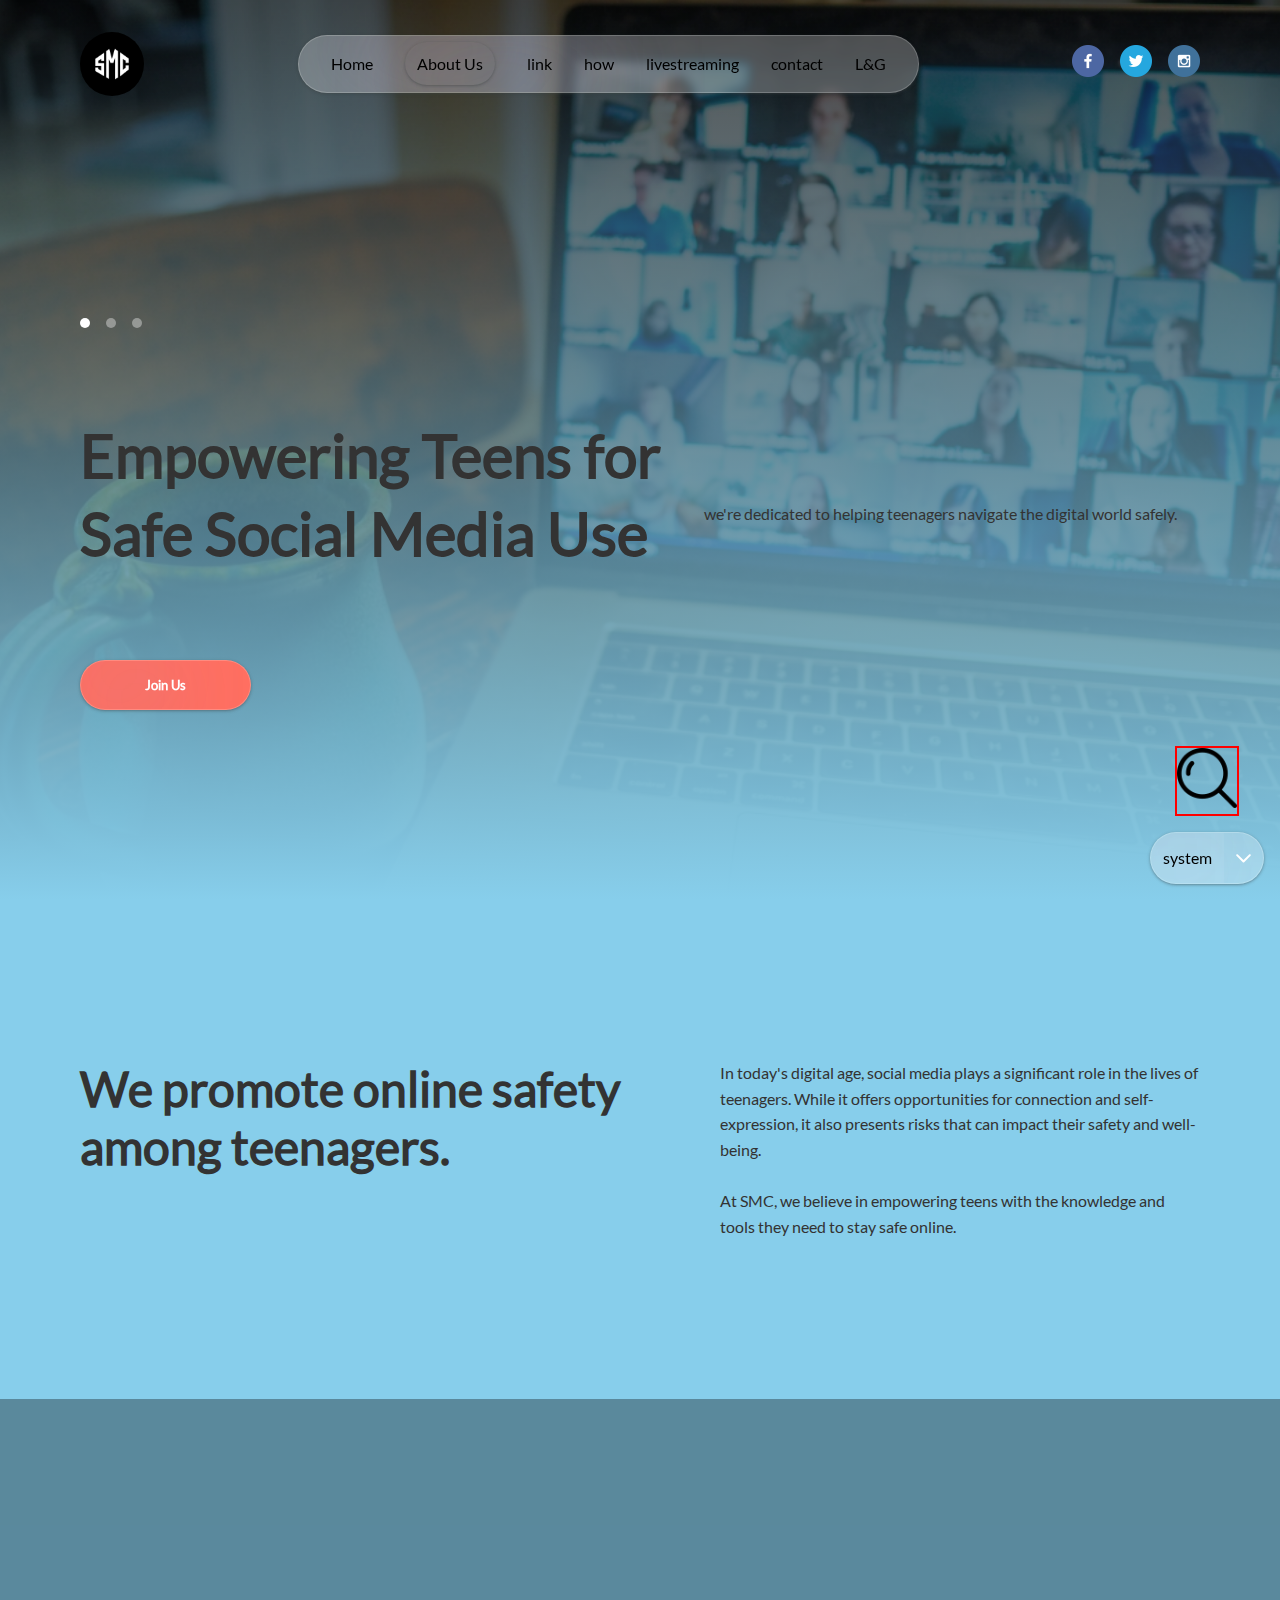
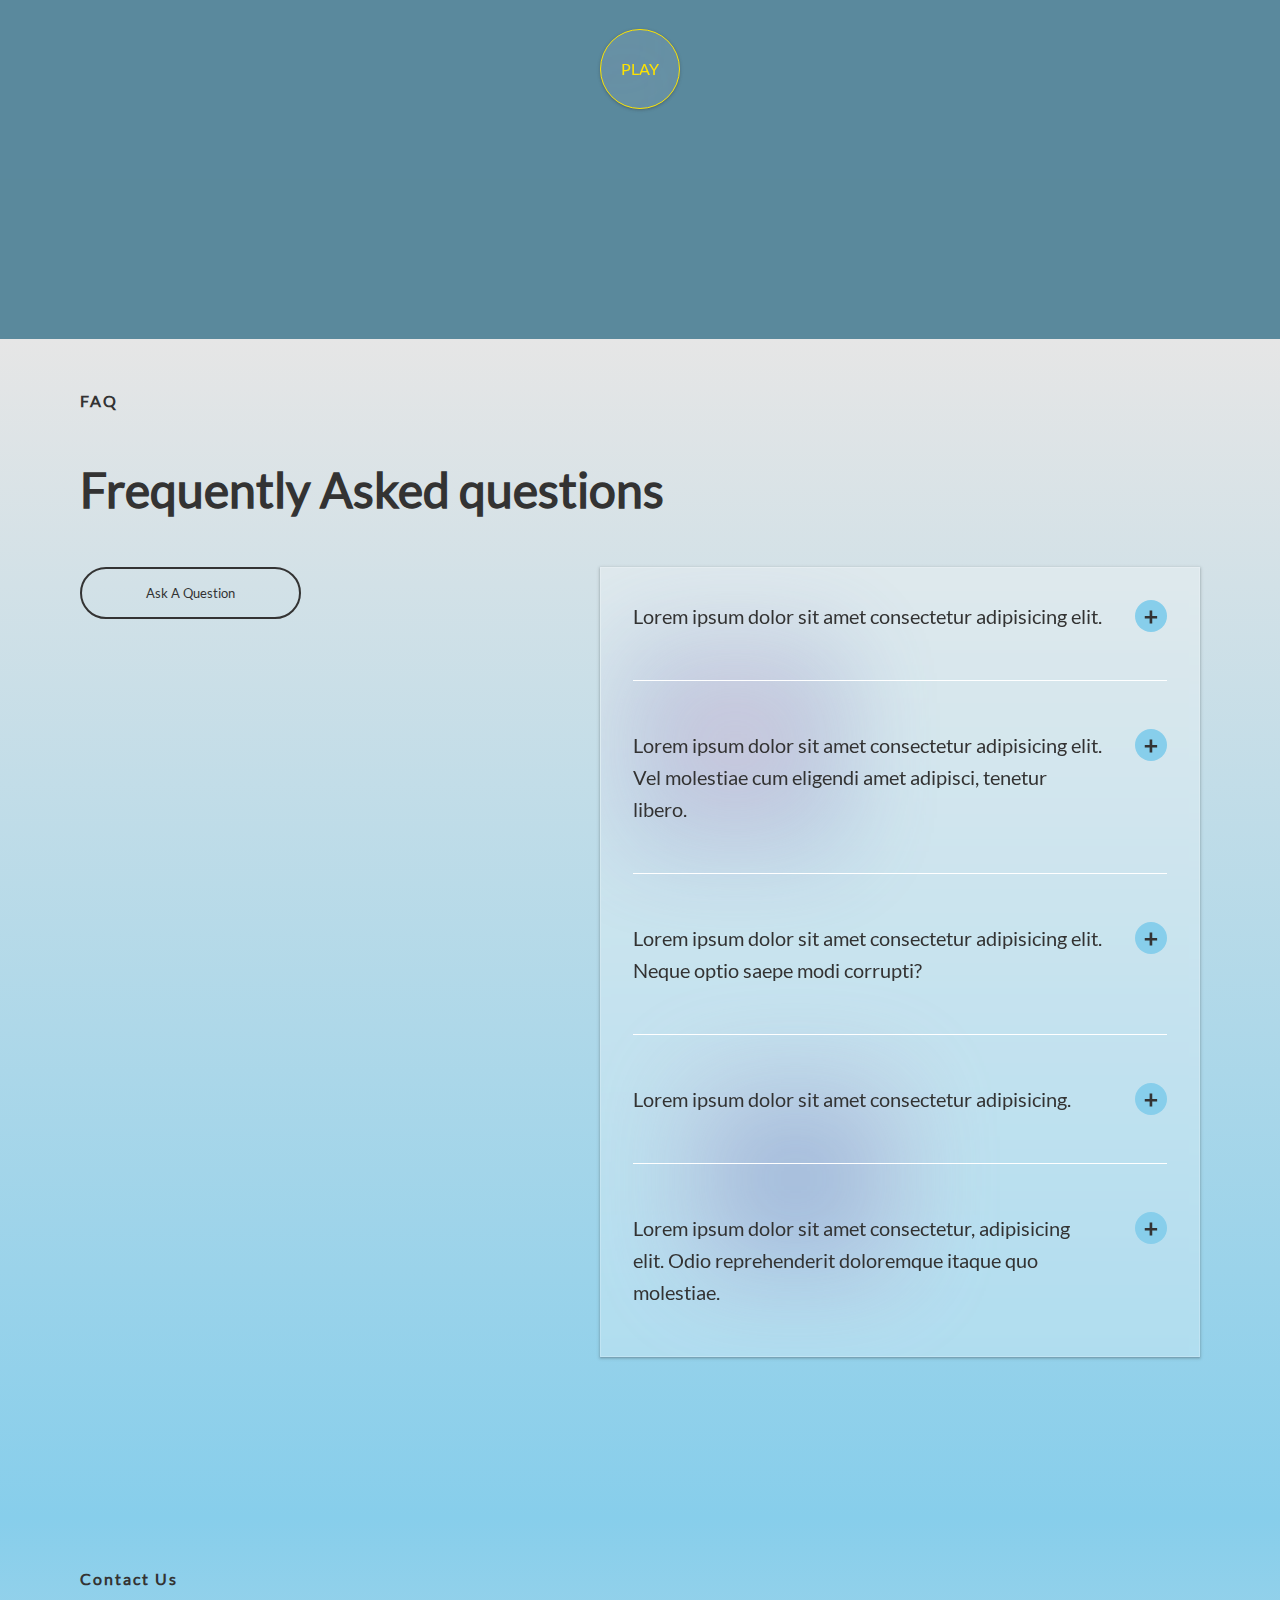
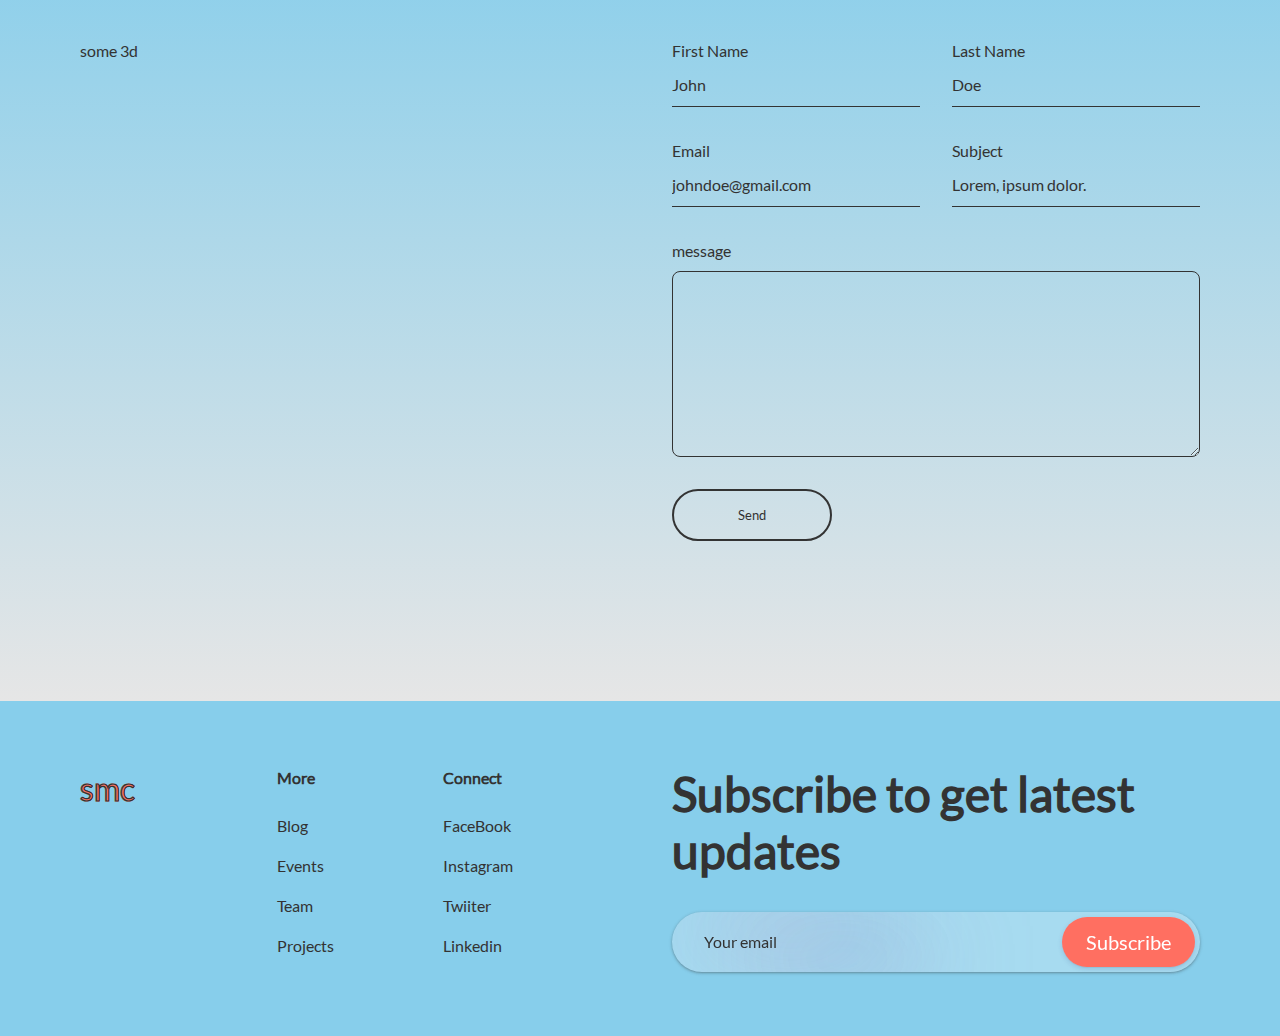
==== about-us.html @ ac41553e "made so many changes, forgot to constantly commit" ====
<!DOCTYPE html>
<html lang="en">

<head>
    <meta charset="UTF-8">
    <meta name="viewport" content="width=device-width, initial-scale=1.0">
    <title>SMC</title>
    <link rel="stylesheet" href="./animation.css">
    <link rel="stylesheet" href="./styles/utilities.css">
    <link rel="stylesheet" href="./styles/main.css">
    <link rel="stylesheet" href="./styles/about-us.css">

    <script src="./scripts/main.js" defer></script>
    <script src="./scripts/aboutus.js" defer></script>
</head>

<body>
    <header>
        <div class="hero">
            <nav class="container">
                <div class="logo">
                    <a href="/" class="h1 f-bold">
                        <img src="./assets/imgs/360_F_479093143_1ypd13XBPiPtBJcsprzEhhxflcfqEGna.jpg" alt="">
                    </a>
                </div>
                <ul class="glass border-full">
                    <li><a href="./">Home</a></li>
                    <li class="active"><a href="./about-us.html">About Us</a></li>
                    <li><a href="#">link</a></li>
                    <li><a href="#">how</a></li>
                    <li><a href="#">livestreaming</a></li>
                    <li><a href="./contact-us.html">contact</a></li>
                    <li><a href="#">L&G</a></li>
                </ul>
                <div class="socials">
                    <div><img src="./assets/icons/socials/facebook.png" alt=""></div>
                    <div><img src="./assets/icons/socials/twitter.png" alt=""></div>
                    <div><img src="./assets/icons/socials/instagram.png" alt=""></div>
                </div>
            </nav>
            <nav class="fixed glass">
                <div class="container">
                    <div class="logo">
                        <img src="./assets/imgs/360_F_479093143_1ypd13XBPiPtBJcsprzEhhxflcfqEGna.jpg" alt="">
                    </div>
                    <ul class="glass border-full">
                        <li><a href="./">Home</a></li>
                        <li class="active"><a href="./about-us.html">About Us</a></li>
                        <li><a href="#">link</a></li>
                        <li><a href="#">how</a></li>
                        <li><a href="#">livestreaming</a></li>
                        <li><a href="./contact-us.html">contact</a></li>
                        <li><a href="#">L&G</a></li>
                    </ul>
                    <!-- <div class=" floater">
                        <a class="themes glass border-full">
                            <p class="">system</p>
                            <button id="mode-toggle">
                                <svg width="15" height="9" viewBox="0 0 15 9" fill="none" xmlns="http://www.w3.org/2000/svg">
                                <path d="M6.79289 8.20711C7.18342 8.59763 7.81658 8.59763 8.20711 8.20711L14.5711 1.84315C14.9616 1.45262 14.9616 0.819456 14.5711 0.428932C14.1805 0.0384076 13.5474 0.0384076 13.1569 0.428932L7.5 6.08579L1.84315 0.428932C1.45262 0.0384082 0.819456 0.0384082 0.428932 0.428932C0.0384076 0.819457 0.0384077 1.45262 0.428932 1.84315L6.79289 8.20711ZM6.5 6.5L6.5 7.5L8.5 7.5L8.5 6.5L6.5 6.5Z" fill="white"/>
                                </svg>
                            </button>
                        </a>
                    </div> -->
                </div>
                <!-- <p>menu</p> -->
            </nav>
            <div class="hero-content container">
                <div class="left">
                    <div class="dots">
                        <div class="current"></div>
                        <div></div>
                        <div></div>
                    </div>
                    <h1 class="h1">Empowering Teens for Safe Social Media Use</h1>
                    <button class="btn-primary glass f-sbold border-full">
                        join us
                    </button>
                </div>
                <div class="right"> 
                    <p>
                        we're dedicated to helping teenagers navigate the digital world safely.</div>
                    </p>
                <div class="floater">
                    <form action="">
                        <input type="search" placeholder="Search" class="glass border-full">
                        <div class="img"><img src="./assets/icons/search/711319.png" alt=""></div>
                    </form>
                    <a class="themes glass border-full">
                        <p class="">system</p>
                        <button id="mode-toggle">
                            <svg width="15" height="9" viewBox="0 0 15 9" fill="none" xmlns="http://www.w3.org/2000/svg">
                            <path d="M6.79289 8.20711C7.18342 8.59763 7.81658 8.59763 8.20711 8.20711L14.5711 1.84315C14.9616 1.45262 14.9616 0.819456 14.5711 0.428932C14.1805 0.0384076 13.5474 0.0384076 13.1569 0.428932L7.5 6.08579L1.84315 0.428932C1.45262 0.0384082 0.819456 0.0384082 0.428932 0.428932C0.0384076 0.819457 0.0384077 1.45262 0.428932 1.84315L6.79289 8.20711ZM6.5 6.5L6.5 7.5L8.5 7.5L8.5 6.5L6.5 6.5Z" fill="white"/>
                            </svg>
                        </button>
                    </a>
                </div>
            </div>
        </div>
    </header>
    <main class="">
        <section class="about" id="about">
            <div class="container">
                <!-- <div class="title"> -->
                    <!-- A little more About us
                </div> -->
                <div class="content">
                    <article>
                        <h2>We promote online safety among teenagers.</h2>
                        <p>In today's digital age, social media plays a significant role in the lives of teenagers. While it offers opportunities for connection and self-expression, it also presents risks that can impact their safety and well-being.
                            <br>
                            <br> At SMC, we believe in empowering teens with the knowledge and tools they need to stay safe online.</p>
                    </article>
                </div>
            </div>
        </section>

        <section class="video">
                <div class="vid">
                    <video src="./assets/videos/Keeping your teenager safe online - Dove Men+Care.mp4"></video>
                    <span class="glass">Play</span>
                </div>
        </section>

        <section class="faq" id="faq">
            <div class="container">
                <div class="title">
                    FAQ
                </div>
                <h2>Frequently Asked questions</h2>
                <div class="content">
                    <button class="btn-secondary">Ask A Question</button>
                    <div class="qna glass">
                        <div>
                            <input type="radio" id="q1" name="qna">
                            <label for="q1">
                                <p>Lorem ipsum dolor sit amet consectetur adipisicing elit.</p>
                                <p>+</p>
                            </label>
                            <div class="answer">Lorem ipsum dolor sit amet consectetur adipisicing elit. Ut obcaecati, necessitatibus reiciendis dolorum vel soluta exercitationem quod, ex aut illum numquam reprehenderit consequatur consectetur rem possimus sunt corporis quidem praesentium! Dolor, iure?</div>
                        </div>
                        <div>
                            <input type="radio" id="q2" name="qna">
                            <label for="q2">
                                <p>Lorem ipsum dolor sit amet consectetur adipisicing elit. Vel molestiae cum eligendi amet adipisci, tenetur libero.</p>
                                <p>+</p>
                            </label>
                            <div class="answer">answer 2</div>
                        </div>
                        <div>
                            <input type="radio" id="q3" name="qna">
                            <label for="q3">
                                <p>Lorem ipsum dolor sit amet consectetur adipisicing elit. Neque optio saepe modi corrupti?</p>
                                <p>+</p>
                            </label>
                            <div class="answer">answer 3</div>
                        </div>
                        <div>
                            <input type="radio" id="q4" name="qna">
                            <label for="q4">
                                <p>Lorem ipsum dolor sit amet consectetur adipisicing.</p>
                                <p>+</p>
                            </label>
                            <div class="answer">answer 4</div>
                        </div>
                        <div>
                            <input type="radio" id="q5" name="qna">
                            <label for="q5">
                                <p>Lorem ipsum dolor sit amet consectetur, adipisicing elit. Odio reprehenderit doloremque itaque quo molestiae.</p>
                                <p>+</p>
                            </label>
                            <div class="answer">answer 5</div>
                        </div>
                    </div>
                </div>
            </div>
        </section>

        <section class="contact">
            <div class="container">
                <div class="title">Contact Us</div>
                <div class="content">
                    <div class="ill-3d">some 3d</div>
                    <form action="">
                        <label for="">
                            First Name
                            <input type="text" placeholder="John" required>
                        </label>
                        <label for="">
                            Last Name
                            <input type="text" placeholder="Doe">
                        </label>
                        <label for="">
                            Email
                            <input type="email" placeholder="johndoe@gmail.com" required>
                        </label>
                        <label for="">
                            Subject 
                            <input type="text" placeholder="Lorem, ipsum dolor.">
                        </label>
                        <label for="" class="textarea">
                            message 
                            <textarea name="" id="" cols="30" rows="10" required></textarea>
                        </label>

                        <button class="btn-secondary border-full">Send</button>
                    </form>
                </div>
            </div>
        </section>
    </main>
    <footer>
        <div class="container">
            <div class="logo">smc</div>
            <section class="links">
                <ul>
                    <p>More</p>
                    <li><a href="#">Blog</a></li>
                    <li><a href="#">Events</a></li>
                    <li><a href="#">Team</a></li>
                    <li><a href="#">Projects</a></li>
                </ul>
                <ul>
                    <p>Connect</p>
                    <li><a href="#">FaceBook</a></li>
                    <li><a href="#">Instagram</a></li>
                    <li><a href="#">Twiiter</a></li>
                    <li><a href="#">Linkedin</a></li>
                </ul>
            </section>
            <section class="subscribe">
                <h2>Subscribe to get latest updates</h2>
                <form action="" class="border-full glass">
                    <input type="text" placeholder="Your email" required>
                    <input type="submit" value="Subscribe" class="btn-primary border-full shadow-large glass">
                </form>
            </section>
        </div>
    </footer>
</body>

</html>
---- animation.css ----
@keyframes slide {
    from{
        transform: translateX(0%);
    }
    to{
        transform: translateX(-100%);
    }
}
---- styles/utilities.css ----
/* width n height */

.width-fit_content{
    width: fit-content;
}

.width-fscreen{
    width: 100vw;
}

.width-hscreen{
    width: 50vw;
}

/* fonts */

.f-sbold{
    font-weight: 600;
}

.f-bold{
    font-weight: bold;
}

/* position */

.absolute-center{
    position: absolute;
    left: 50%;
    transform: translateX(-50%);
}

center{
    margin: auto;
}

.center-y{
    margin-block: auto;
}

.center-x{
    margin-inline: auto;
}

/* colors */

.glass{
    position: relative;
    /* background: var(--glass-var, #ffffff20);
    backdrop-filter: blur(4px); */

    /* background: rgba( 255, 255, 255, 0.25 );
    box-shadow: 0 8px 32px 0 rgba( 31, 38, 135, 0.37);
    backdrop-filter: blur( 4px );
    -webkit-backdrop-filter: blur( 4px );
    border-radius: 10px;
    border: 1px solid rgba( 255, 255, 255, 0.18 ); */

    /* From https://css.glass */

/* background: rgba(var(--color-accent), 0.5); */
background: #fff4;
/* background: #0004; */
/* border-radius: 16px; */
/* box-shadow: 0 4px 30px rgba(0, 0, 0, 0.3); */
/* box-shadow: rgba(0, 0, 0, 0.15) 0px 1.95px 2.6px; */
box-shadow: rgba(60, 64, 67, 0.3) 0px 1px 2px 0px, rgba(60, 64, 67, 0.15) 0px 1px 3px 1px;
backdrop-filter: blur(4px);
-webkit-backdrop-filter: blur(4.3px);
border: 1px solid rgba(255, 255, 255, 0.2);
overflow: hidden;

/* backdrop-filter: saturate(75%)blur(40px);
background: rgba(0,11,20,.8); */
}

.glass::before{
    content: "";
    position: absolute;
    top: 10%;
    left: 5%;
    width: 35%;
    height: 25%;
    background: #eeaeca;
    background: radial-gradient(circle, #eeaeca 0%, #4b76bb 100%);
    filter: blur(50px);
    z-index: -1;
}

.glass::after{
    content: "";
    position: absolute;
    left: 15%;
    bottom: 10%;
    width: 35%;
    height: 25%;
    background: #4b76bb;
    background: radial-gradient(circle, #4b76bb 0%, #eeaeca 100%);
    filter: blur(50px);
    z-index: -1;
}

/*  */

.border-xsmall{
    border-radius: 4px;
}

.border-small{
    border-radius: 8px;
}

.border-normal{
    border-radius: 12px;
}

.border-medium{
    border-radius: 16px;
}

.border-large{
    border-radius: 32px;
}

.border-full{
    border-radius: 9999px;
}

/* shadow */

.shadow-large{
    box-shadow: rgba(50, 50, 105, 0.15) 0px 2px 5px 0px, rgba(0, 0, 0, 0.05) 0px 1px 1px 0px;
}
---- styles/main.css ----
.color-tester{
    color: #111119;
}

@font-face {
    font-family: "lato";
    src: url('../assets/fonts/Lato-Regular.ttf');
}

/* defaults */

*, *::before, *::after{
    margin: 0;
    padding: 0;
    font-family: "lato";
    box-sizing: border-box;
    transition: all 1s cubic-bezier(0.175, 0.885, 0.32, 1.275);
}

:root{
    line-height: 1.5;
    font-weight: 400;

    color-scheme: light dark;
    
    --color-bg-primary: #000; /* 0c1013 */
    --color-bg-secondary: #0c1013; /* #11051C, 1E293B, 0c1118 */
    --color-accent: #6d4bbb; /* #FD002E, 6d4bbb */
    --color-secondary: #E1D7C6; /* F9CF64 */
    --color-text-primary: #f0f5fa;
    
    /* --size-xsmall: 4px; */
}

a{
    text-decoration: none;
    color: var(--color-text-primary);
}

li{
    list-style: none;
}

button{
    border: none;
    border-radius: 9999px;
    text-transform: capitalize;
    width: fit-content;
    height: fit-content;
    padding: 16px 64px;
    cursor: pointer;
}

img{
    width: 100%;
    height: 100%;
    object-fit: cover;
}

::-webkit-scrollbar{
    display: none;
}

html, body{
    scroll-behavior: smooth;
}

body{
    width: 100vw;
    min-height: 100vh;
    overflow-x: hidden;
    background: var(--color-bg-primary);
    color: var(--color-text-primary);
    cursor: none;
    cursor: url('../assets/icons/cursor/mouse-pointer-svgrepo-comgrad3.svg'), auto;
}

/* constants */

h1{
    font-size: 60px;
    font-weight: bold;
    line-height: 130%;
}

h2{
    font-size: 48px;
    line-height: 120%;
    font-weight: bold;
}

p{
    line-height: 160%;
    font-weight: normal;
    /* font-size: 18px; */
}

input{
    font-size: 1rem;
}

input::placeholder{
    color: var(--color-text-primary);
}

.logo{
    color: var(--color-accent);
    /* color: #000; */
    -webkit-text-stroke: 0.2px var(--color-text-primary);
    font-size: 32px;
    font-weight: bold;
}

.container{
    margin-inline: auto;
    width: 100%;
    max-width: 1120px;
}

.btn-primary{
    background: var(--color-accent);
    color: var(--undecided, #fff);
    /* padding: 16px 64px; */
}

.btn-secondary{
    background: none;
    border: 2px solid var(--color-text-primary);
    color: var(--color-text-primary);
    padding: 16px 64px;
}

.title{
    letter-spacing: 2px;
    font-weight: bold;
}

/* header section */

header{
    background-image: url('../assets/imgs/unsplash_smgTvepind4.png');
    background-size: cover;
    background-repeat: no-repeat;
    background-position: right;
    background-attachment: fixed;
    width: 100%;
    height: 100svh;
    color: var(--color-text-primary);
    
    display: flex;
    flex-direction: column;
}

/*  */

header .hero{
    position: relative;
    inset: 0;
    width: 100%;
    height: 100%;
    padding-block: 32px;
    background: linear-gradient(to bottom, transparent, var(--color-bg-primary));
}

/*  */

header .hero nav{    
    display: flex;
    justify-content: space-between;
    align-items: center;
}

header .hero nav.fixed {
    display: none;
    position: fixed;
    top: 0;
    left: 0;
    width: 100vw;
    max-width: unset;
    padding: 16px 0;
    border-radius: unset;
    z-index: 9999;
}

header .hero nav.fixed .container{
    display: flex;
    justify-content: space-between;
    align-items: center;
}

/* stat */

header .hero .themes{
    display: flex;
    /* flex-direction: column; */
    align-items: center;
    overflow: hidden;
    /* gap: 2px; */
}

header .themes > p{
    color: #fff;
    background: #ffffff10;
    padding: 12px;
}

header .hero .themes > button{
    color: #fff;
    background: none;
    width: 100%;
    padding: 12px;
}

/* statend */

header .hero nav .logo{
    width: 64px;
    height: 64px;
    border-radius: 9999px;
    overflow: hidden;
}

header .hero .hero-content{
    width: 100%;
    height: 100%;

    display: flex;
    /* gap: 4vmax; */
    align-items: center;
    justify-content: space-between;
}

/*  */

header .hero nav ul{
    padding: 16px 32px;

    
    display: flex;
    gap: 32px;
}

header .hero nav ul a{
    color: #000;
}

header .hero nav ul li.active a{
    /* background: var(--color-accent); */
    /* color: white; */
    /* border: 1px solid #000; */
    box-shadow: rgba(60, 64, 67, 0.3) 0px 1px 2px 0px, rgba(60, 64, 67, 0.15) 0px 1px 3px 1px;
    padding: 12px;
    border-radius: 32px;
}

header .hero nav ul li:hover a{
    /* background: var(--color-accent); */
    /* color: white; */
    /* border: 1px solid #000; */
    box-shadow: rgba(60, 64, 67, 0.3) 0px 1px 2px 0px, rgba(60, 64, 67, 0.15) 0px 1px 3px 1px;
    padding: 12px;
    border-radius: 32px;
}

header .hero nav .socials{
    display: flex;
    align-items: center;
    gap: 16px;
}

header .hero nav .socials > div{
    width: 32px;
    aspect-ratio: 1/1;
}

header .hero .hero-content .left{
    max-width: 600px;

    display: flex;
    flex-direction: column;
    align-items: flex-start;
    gap: 88px;
}

header .hero .hero-content .floater{
    position: absolute;
    bottom: 16px;
    right: 16px;
    z-index: 9999;

    display: flex;
    flex-direction: column;
    gap: 16px;
    align-items: center;
    justify-content: flex-end;
}

header .hero .hero-content .floater.fixed{
    position: fixed;
    top: 32px;
}

header .hero .hero-content .floater form{
    /* position: relative; */
    width: fit-content;
    height: fit-content;
}

header .hero .hero-content .floater form input{
    width: 400px;
    width: 0;
    opacity: 0;
    border: none;
    color: #fff;
    padding: 24px 32px;
}

header .hero .hero-content .floater form .img{
    width: 64px;
    aspect-ratio: 1/1;
    cursor: pointer;
    filter: contrast(0%);

    /* position: absolute;
    right: 12px;
    top: 50%;
    transform: translateX(-50%);
    z-index: 3; */
}

header .hero .hero-content .floater .themes{
    display: flex;
    /* flex-direction: column; */
    align-items: center;
    overflow: hidden;
    /* gap: 2px; */
}

header .hero .hero-content .themes > p{
    color: #000;
    background: #ffffff10;
    padding: 12px;
}

header .hero .hero-content .themes > button{
    color: #000;
    background: none;
    width: 100%;
    padding: 12px;
}

/*  */

header .hero .hero-content .left .dots{
    display: flex;
    align-items: center;
    gap: 16px;
}

header .hero .hero-content .left .dots > div{
    width: 10px;
    height: 10px;
    border-radius: 9999px;
    background: #ffffff60;
}

header .hero .hero-content .left .dots > div.current{
    background: #fff;
}

/* main section */

main{
    width: 100vw;
    height: fit-content;
}

/* subsections */

main > section{
    padding-block: 50px 160px;
}

/* about section */

main section.about{
    background: var(--color-bg-primary);
    width: 100%;
    height: fit-content;
    padding-block: 160px;

    display: flex;
    flex-direction: column;
    gap: 32px;
}

/*  */

main section.about .container{
    display: flex;
    flex-direction: column;
    gap: 160px;
}

  /* 1+ */

main section.about .content{
    display: flex;
    flex-direction: column;
    align-items: center;
    gap: 64px;
}

/*  */


main section.about .content article{
    display: flex;
    gap: 40px;
}

main section.about .content article > h2{
    max-width: 600px;
}

main section.about .content article > p{
    flex: 1;
}

/*  */

main section.about .or{
    position: relative;
    width: 100%;

    display: flex;
    flex-direction: column;
    align-items: center;
    justify-content: center;
    gap: 16px;
}

main section.about .or > img {
    z-index: 10;
}

main section.about .or > div{
    /* padding: 64px 32px; */
    /* border: 10px solid var(--color-accent); */
    
    display: flex;
    flex-direction: column;
    align-items: center;
    gap: 12px;
}

main section.about .or .or-div{
    padding: 64px 32px;
    /* border: 10px solid #FD002E90; */
    z-index: 10;
}

main section.about .or .circ{
    position: absolute;
    z-index: 0;
}

main section.about .or .circ div > div > div{
    aspect-ratio: 2/3;
    width: 400px;
    border: 10px solid #FD002E50;
}

main section.about .or .circ div > div {
    width: fit-content;
    height: fit-content;
    padding: 50px;
    border: 10px solid #FD002E30;
}

main section.about .or .circ div {
    width: fit-content;
    height: fit-content;
    padding: 50px;
    border: 10px solid #FD002E10;
}

main section.about .or > div p{
    font-size: 48px;
    color: var(--color-accent);
    letter-spacing: 2px;
    text-transform: uppercase;
    font-weight: bold;
}

/* why us section */

main section.why-us{

    position: relative;
    width: 100%;
    height: fit-content;
    background: linear-gradient(to top, var(--color-bg-primary), var(--color-bg-secondary));
}


main section.why-us .wraper{
    position: relative;
    height: 350vh;
    /* padding: 10em 16em; */
    padding: 10em 0em;
}

main section.why-us .wraper .content {
    padding-top: 80px;
    
    width: 100%;
    position: -webkit-sticky;
    position: sticky;
    top: 0;
}

main section.why-us .wraper .content > div {
    z-index: 1;
    width: 100%;
    position: relative;
}

main section.why-us .wraper .content .titles{

    width: 100vw;
    padding-top: 10vh;
    padding-bottom: 2.5vh;
    /* background: #fff1; */
    height: 200px;
}

main section.why-us .wraper .content .titles > h2{
    width: 600px;
    position: absolute;
    left: calc(50% * var(--i));
    transform: translate(-50%);
    text-align: center;
}


main section.why-us .wraper .cards{
    display: block;
    height: 300px;
    padding-top: 20px;
}

main section.why-us .wraper .cards .card{
    background: #fff7;
    color: #000;
    max-width: 600px;
    height: 300px;
    border-radius: 12px;
    padding: 0px 32px;
    margin-inline: auto;
    
    display: flex;
    align-items: center;
    justify-content: space-between;
    gap: 32px;

    /*  */
    perspective-origin: 50% 0;
    transform: scale3d(1none, 1none, 1none);
    transform-origin: 50% 0;
    transform-style: preserve-3d;
    width: 100%;
    /*  */
    margin-bottom: 20px;
    transition: transform 100ms cubic-bezier(.215, .61, .355, 1);
}

main section.why-us .wraper .cards .card .icon{
    width: 150px;
    height: 150px;
    /* height: 100%; */
    background: #fff;
    border-radius: 9999px;
    
    display: grid;
    place-content: center;
}

/* main section.why-us .wraper .cards .card:nth-child(2) .icon{
    background: dodgerblue;
}

main section.why-us .wraper .cards .card:nth-child(3) .icon{
    background: #6d4bbb;
} */

main section.why-us .wraper .cards .card .icon img{
    width: 90%;
    aspect-ratio: 1/1;
}

main section.why-us .wraper .cards .card p{
    flex: 1;
}

/* our programs section */

main section.our-programs{
    position: relative;
    width: 100vw;
    height: fit-content;
    background: var(--color-bg-secondary);
    background: linear-gradient(to bottom, var(--color-bg-secondary), var(--color-bg-primary));

    overflow-x: hidden;
}

main section.our-programs .container{
    display: flex;
    flex-direction: column;
    gap: 32px;
}

main section.our-programs .container .content{
    position: relative;
    width: 1000px;
    padding: 0px 32px;
    margin-inline: auto;

    display: flex;
    justify-content: space-between;
}

main section.our-programs .container .content .typography{
    height: fit-content;
    width: 600px;
    border: 0.5px solid var(--color-text-primary);
    
    display: flex;
    flex-direction: column;
}

main section.our-programs .container .content .typography > div{
    padding: 160px 64px;
    border-bottom: 0.25px solid var(--color-text-primary);
    height: 600px;
    width: 100%;
}

main section.our-programs .container .content .typography > div h2{
    padding-bottom: 32px;
}

main section.our-programs .container .content .typography > div small{
    max-width: 300px;
    display: inline-block;
}

main section.our-programs .container .content .wrapper{
    position: relative;
    padding-top: 40px;
}

main section.our-programs .container .content .wrapper .img {
    position: absolute;
    top: 0px;
    right: 0px;
    width: 400px;
    height: 500px;
    clip-path: polygon(
        0% 0%, 
        0% 0%, 
        100% 0%, 
        100% 0%, 
        100% 100%, 
        100% 100%, 
        0% 100%, 
        0% 100%
        );
        transition: clip-path 0.3s linear; 
}

main section.our-programs .container .content .wrapper .img img{
    filter: brightness(0.8);
}

/* our supporters */

main section.our-supporters{
    width: 100vw;
    height: fit-content;
    padding-block: 50px;

    display: flex;
    flex-direction: column;
    gap: 48px;
    /* background: var(--color-bg-secondary); */
    background: linear-gradient(to top, var(--color-bg-primary), var(--color-bg-secondary));
}

main section.our-supporters .logos{
    overflow: hidden;
    padding: 60px 0;

    white-space: nowrap;
}

main section.our-supporters .logos:hover main section.our-supporters .logos .logos-slider{
    animation-play-state: paused;
}

main section.our-supporters .logos .logos-slider{
    display: inline-block;
    animation: 32s slide linear infinite;

}

main section.our-supporters .logos .logos-slider > div{
    display: inline-block;
}

main section.our-supporters .logos .logos-slider > div > div{
    width: auto;
    margin-inline: 80px;
    text-transform: capitalize;
    
    display: flex;
    align-items: flex-start;
    gap: 16px;
}

main section.our-supporters .logos .logos-slider > div .number{
    font-size: 100px;
    font-weight: bold;
}

main section.our-supporters .logos .logos-slider img{
    height: 50px;
    width: auto;
    margin-inline: 80px;
}

/* feedback */
main section.feedback{
    width: 100vw;
    height: fit-content;
    /* background: var(--color-bg-secondary); */
    background: linear-gradient(to top, var(--color-bg-primary), var(--color-bg-secondary));
}

main section.feedback .container{
    display: flex;
    flex-direction: column;
    gap: 64px;
}

main section.feedback .container .cards{
    width: 1120px;
    /* max-height: 300px; */

    display: flex;
    flex-wrap: wrap;
    gap: 40px;
    align-items: flex-start;
    justify-content: center;
}

main section.feedback .container .cards .card{
    width: 100%;
    min-width: 200px;
    max-width: 500px;
    /* background: var(--to-create, #0004); */
    border-radius: 12px;
    overflow: hidden;
    padding: 32px;
    
    display: flex;
    gap: 16px;
    flex-direction: column;
    transition-property: flex;
    transition-duration: 100ms;
}

main section.feedback .container .cards .card:hover{
    transform: scale(1.1);
    /* box-shadow: 0 8px 32px -16px var(--color-text-primary); */
}

main section.feedback .container .cards .card .head{
    
    display: flex;
    align-items: center;
    gap: 16px;
}

main section.feedback .container .cards .card .head figcaption{
    flex: 1;
}

main section.feedback .container .cards .card .head figcaption small{
    color: var(--color-text-primary);
}

main section.feedback .container .cards .card .head .img{
    width: 80px;
    aspect-ratio: 1/1;
    border-radius: 9999px;
    overflow: hidden;
    
}

main section.feedback .container .cards .card .typography{
    /* padding: 24px; */
    
    flex: 1;
    display: flex;
    flex-direction: column;
    gap: 24px;
}

main section.feedback .container .cards .card.img-only{
    max-width: 200px;
}

main section.feedback .container .cards .card.img-only .head figcaption small,
main section.feedback .container .cards .card.img-only .typography
{
    display: none;
}

main section.feedback .container .dots{
    position: relative;
    width: 100;

    display: flex;
    gap: 32px;
    justify-content: center;
}

main section.feedback .container .dots > div{
    width: 24px;
    height: 24px;
    background: var(--color-secondary);
    border-radius: 9999px;
    cursor: pointer;
}

main section.feedback .container .dots > div.active{
    background: var(--color-accent);
}

main section.faq{
    /* background: var(--color-bg-secondary); */
    background: linear-gradient(to top, var(--color-bg-primary), var(--color-bg-secondary));
}

main section.faq .container{
    display: flex;
    flex-direction: column;
    gap: 48px;
}

main section.faq .container .content{
    width: 100%;
    
    display: flex;
    justify-content: space-between;
}

main section.faq .container .content .qna{
    max-width: 600px;
    padding-inline: 32px;
    
    display: flex;
    flex-direction: column;
    gap: 16px;
}

main section.faq .container .content .qna::before, main section.faq .container .content .qna::after{
    opacity: 0.4;
}

main section.faq .container .content .qna > div{
    /* background:#0002; */
    padding-block: 32px;
    border-bottom: 1px solid #fff;
}

main section.faq .container .content .qna > div:last-child{
    border: none;
}

main section.faq .container .content .qna label{
    margin-bottom: 16px;cursor: inherit;
    
    display: flex;
    gap: 32px;
    color: var(--color-text-primary);
}

main section.faq .container .content .qna label p:first-child{
    font-weight: 500;
    font-size: 20px;
    
    flex: 1;
}

main section.faq .container .content .qna label p:last-child{
    color: var(--color-text-primary);
    border-radius: 9999px;
    background: var(--color-bg-primary);
    width: 32px;
    height: 32px;
    font-weight: bold;
    padding: 0;
    font-size: 24px;
    cursor: pointer;

    /* flex: 1; */
    display: grid;
    place-content: center;
}

main section.faq .container .content .qna input[type="radio"]{
    display: none;
}

main section.faq .container .content .answer{
    height: 0;
    opacity: 0;
    overflow: hidden;
}

main section.faq .container .content .qna input[type="radio"]:checked ~ .answer{
    padding: 16px;
    height: fit-content;
    box-shadow: none;
    opacity: 1;
    border: 0.1px solid var(--color-text-primary);
    border-radius: 12px;
}

main section.faq .container .content .qna input[type="radio"]:checked ~ label p:last-child{
    transform: rotate(45deg);
}

/* latest article */

main section.latest-articles{
    width: 100vw;
    background: var(--color-bg-secondary);
}

main section.latest-articles .container{
    display: flex;
    flex-direction: column;
    gap: 48px;
}

main section.latest-articles .articles{
    display: flex;
    gap: 40px;
}

main section.latest-articles .articles .card{
    flex: 1;
    padding: 12px;
    border-radius: 32px;
    /* border: 1px solid var(--color-text-primary); */
}

main section.latest-articles .articles .card.active{
    border: 1px solid var(--color-text-primary);
}

main section.latest-articles .articles .card .img{
    aspect-ratio: 3/2;
    border-radius: 32px;
    overflow: hidden;
}

main section.latest-articles .articles .card .typography{
    padding: 12px 16px;

    display: flex;
    flex-direction: column;
    gap: 12px;
}

main section.latest-articles .articles .card .typography .blog-title{
}

main section.latest-articles .articles .card .typography .additional-information{
    display: flex;
    justify-content: space-between;
}

main section.contact{
    width: 100vw;
    height: fit-content;
    background: linear-gradient(to top, var(--color-bg-secondary), var(--color-bg-primary));
}

main section.contact .container{
    display: flex;
    flex-direction: column;
    gap: 48px;
}

main section.contact .container .content{
    display: flex;
    gap: 64px;
}

main section.contact .container .content .ill-3d{
    flex: 1;
}

main section.contact .container .content form{
    flex: 1;
    display: grid;
    gap: 32px;
    grid-template-columns: repeat(2, 1fr);
}

main section.contact .container .content form label{
    flex: 1;
}

main section.contact .container .content form label input{
    display: block;
    width: 100%;
    background: none;
    border: none;
    border-bottom: 1px solid var(--color-text-primary);
    padding: 12px 0px;
}
main section.contact .container .content form label input, main section.contact .container .content form label textarea{
    display: block;
    width: 100%;
    background: none;
    border: none;
    border-bottom: 1px solid var(--color-text-primary);
    padding: 12px 0px;
}

main section.contact .container .content form label input:focus{
    padding-inline: 32px;
}

main section.contact .container .content form label textarea{
    border: 1px solid var(--color-text-primary);
    margin-top: 8px;
    border-radius: 8px;
    padding-inline: 32px;
}
main section.contact .container .content form .textarea{
    grid-column: span 2;
}

/* footer */

footer{
    width: 100vw;
    height: fit-content;
    background: var(--color-bg-primary);
    padding-block: 64px;
}

footer .container{
    display: grid;
    grid-template-columns: repeat(6, 1fr);
    gap: 64px;
    
}

footer .container section.links{

    grid-column: span 2;
    display: flex;
    /* gap: 64px; */
    /* justify-content: space-between; */
}

footer .container section.links ul{
    flex: 1;
    display: flex;
    flex-direction: column;
    gap: 16px;
}

footer .container section.links ul p:first-child{
    padding-bottom: 8px;
    font-weight: 600;
}

footer .container section.subscribe{
    grid-column: span 3;
}

footer .container section.subscribe form{
    width: 100%;
    height: fit-content;
    margin-top: 32px;
    overflow: hidden;

    display: flex;
    border: none;
}

footer .container section.subscribe form input{
    border: none;
}

footer .container section.subscribe form input[type="text"] {
    padding-left: 32px;
    height: 70px;
    height: 60px;
    outline: none;
    background: none;
        
    flex: 1;
}

footer .container section.subscribe form input[type="submit"]{
    padding: unset;
    padding-inline: 24px;
    height: 50px;
    font-size: 20px;
    margin: 5px;
    /* background: none; */
    
    display: flex;
}

@media (prefers-color-scheme: light) {

    :root{
        --color-bg-primary: #87CEEB;
        --color-bg-secondary: #E6E6E6; /* #11051C */
        --color-accent: #FF6F61; /* #FD002E */
        --color-text-primary: #333333;
        /* --color-secondary: #FFFF00; */
    }

    header .hero .hero-content .floater form .img{
        border: 2px solid red;
        filter: unset;
    }
  }
---- styles/about-us.css ----
main section.video{
    width: 100vw;
    /* max-width: 1000px; */
    position: relative;
    padding: 0;
    margin-inline: auto;

    display: flex;
    align-items: center;
    justify-content: center;
}

main section.video .vid{
    position: relative;
    /* max-width: 800px; */
    width: 100%;
    height: 60svh;
    /* aspect-ratio: 6/3;   */
    overflow: hidden;
    z-index: 10;
}

main section.video .vid::before{
    content: "";
    position: absolute;
    inset: 0;
    width: 100%;
    height: 100%;
    background: #0005;
}

main section.video .vid span{
    position: absolute;
    left: 50%;
    top: 50%;
    transform: translate(-50%, -50%);
    width: 80px;
    height: 80px;
    border-radius: 9999px;
    background: #fff1;
    border: 1px solid #fde301;
    color: #fde301;
    font-weight: 500;
    text-transform: uppercase;
    transition: all 1000ms cubic-bezier(0.175, 0.885, 0.32, 1.275);

    display: grid;
    place-content: center;
}

main section.video .vid video{
    width: 100%;
}
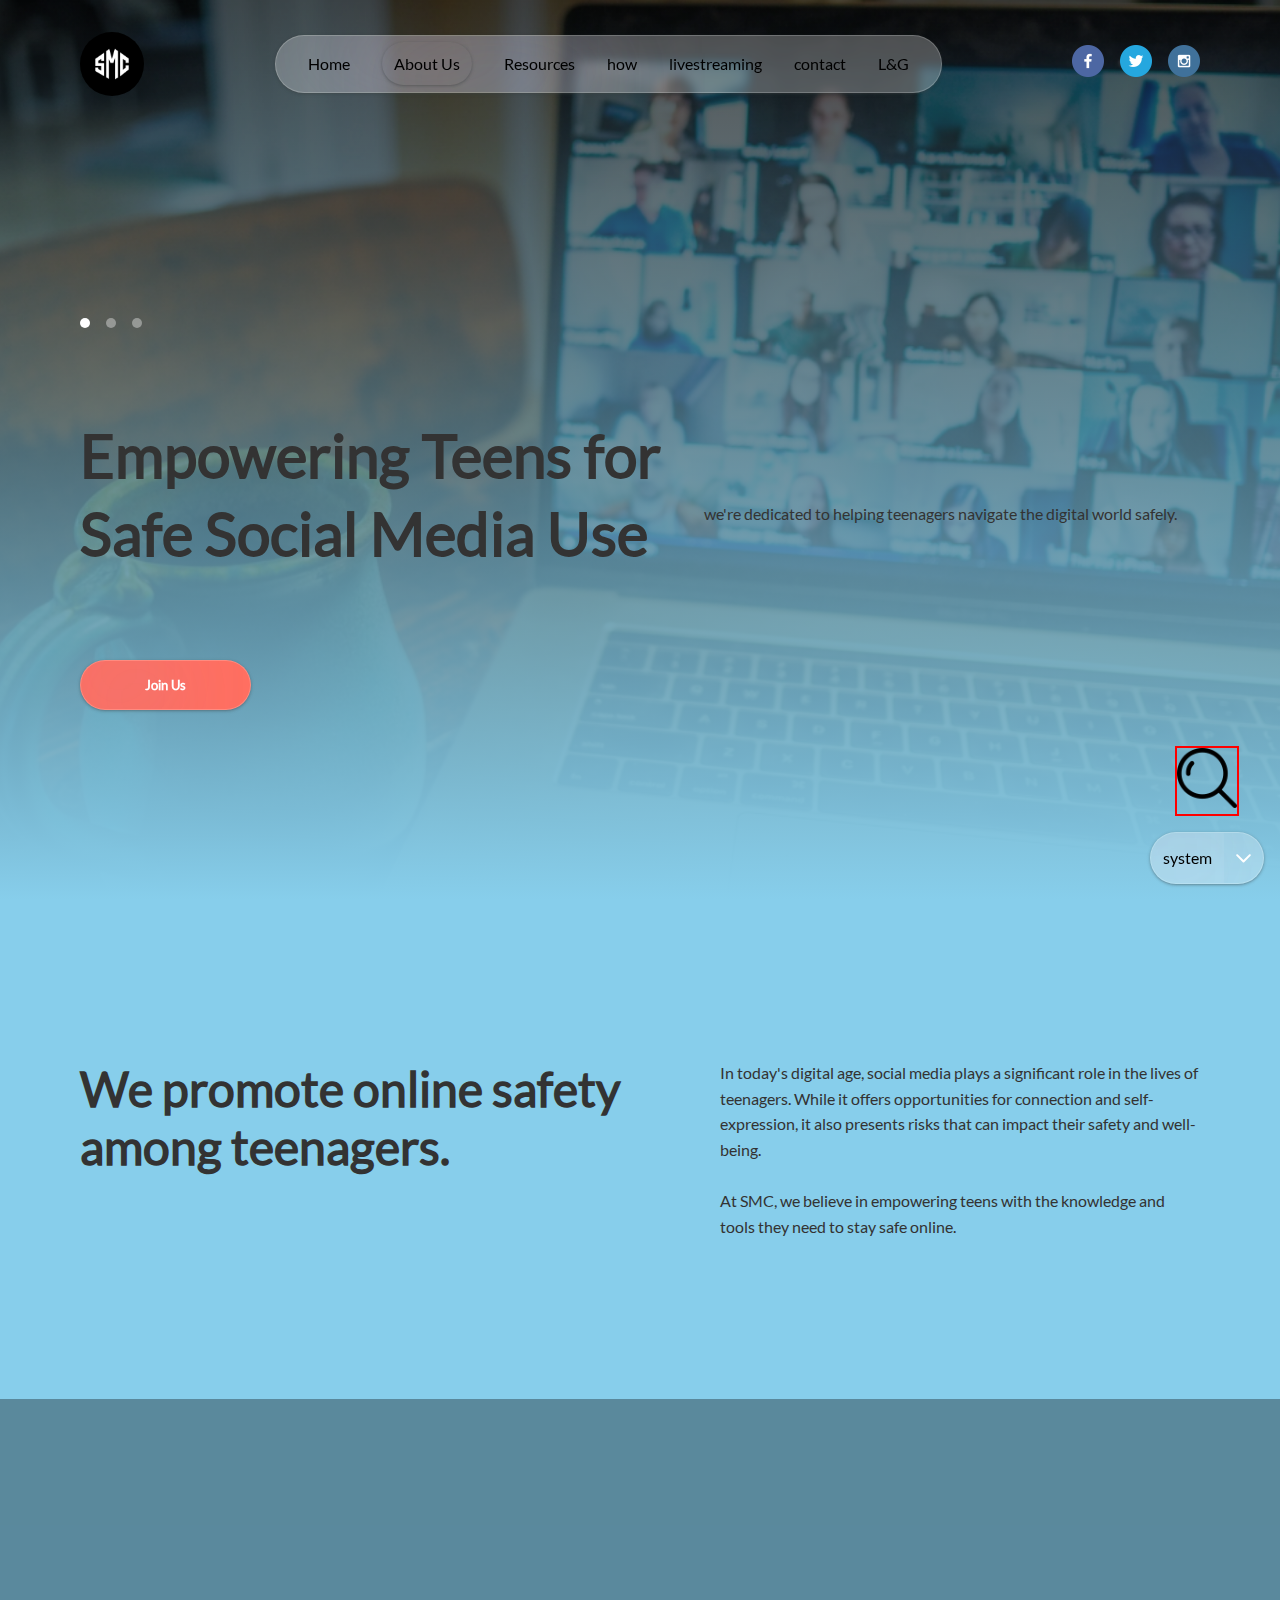
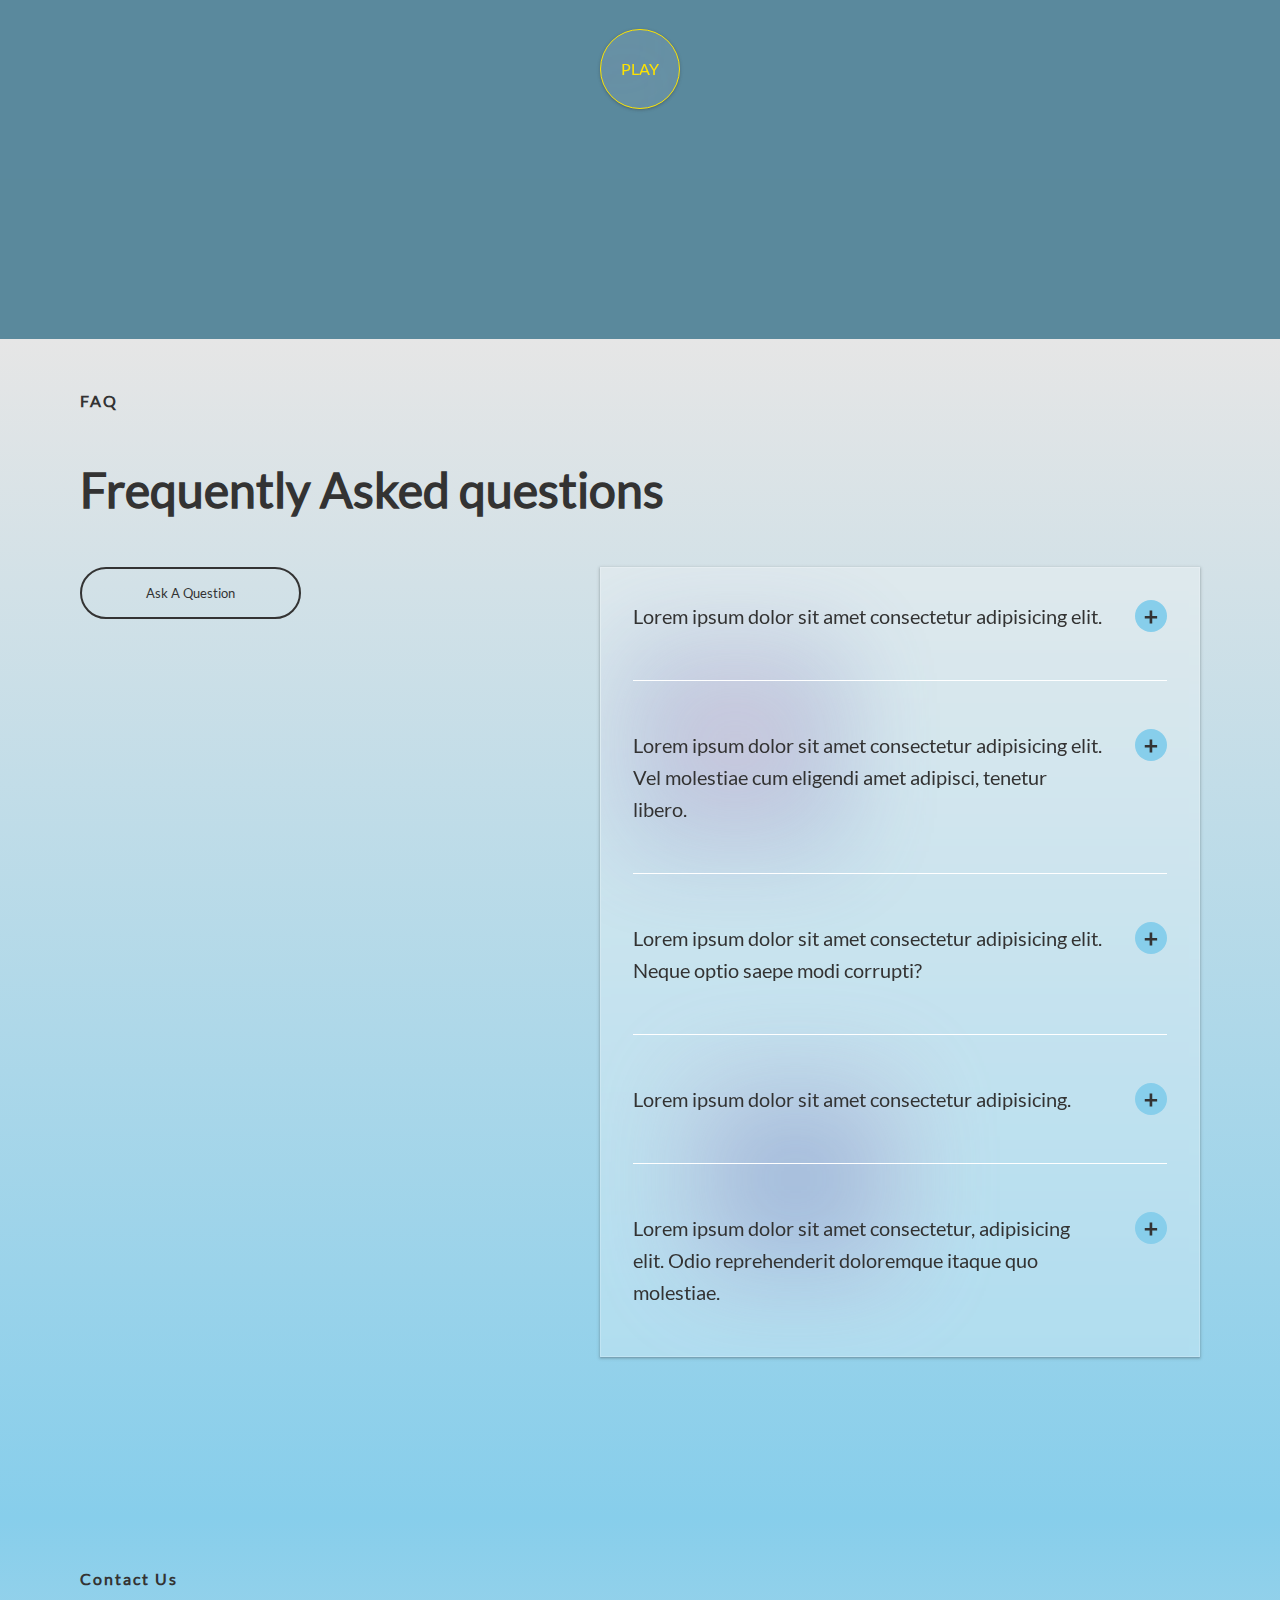
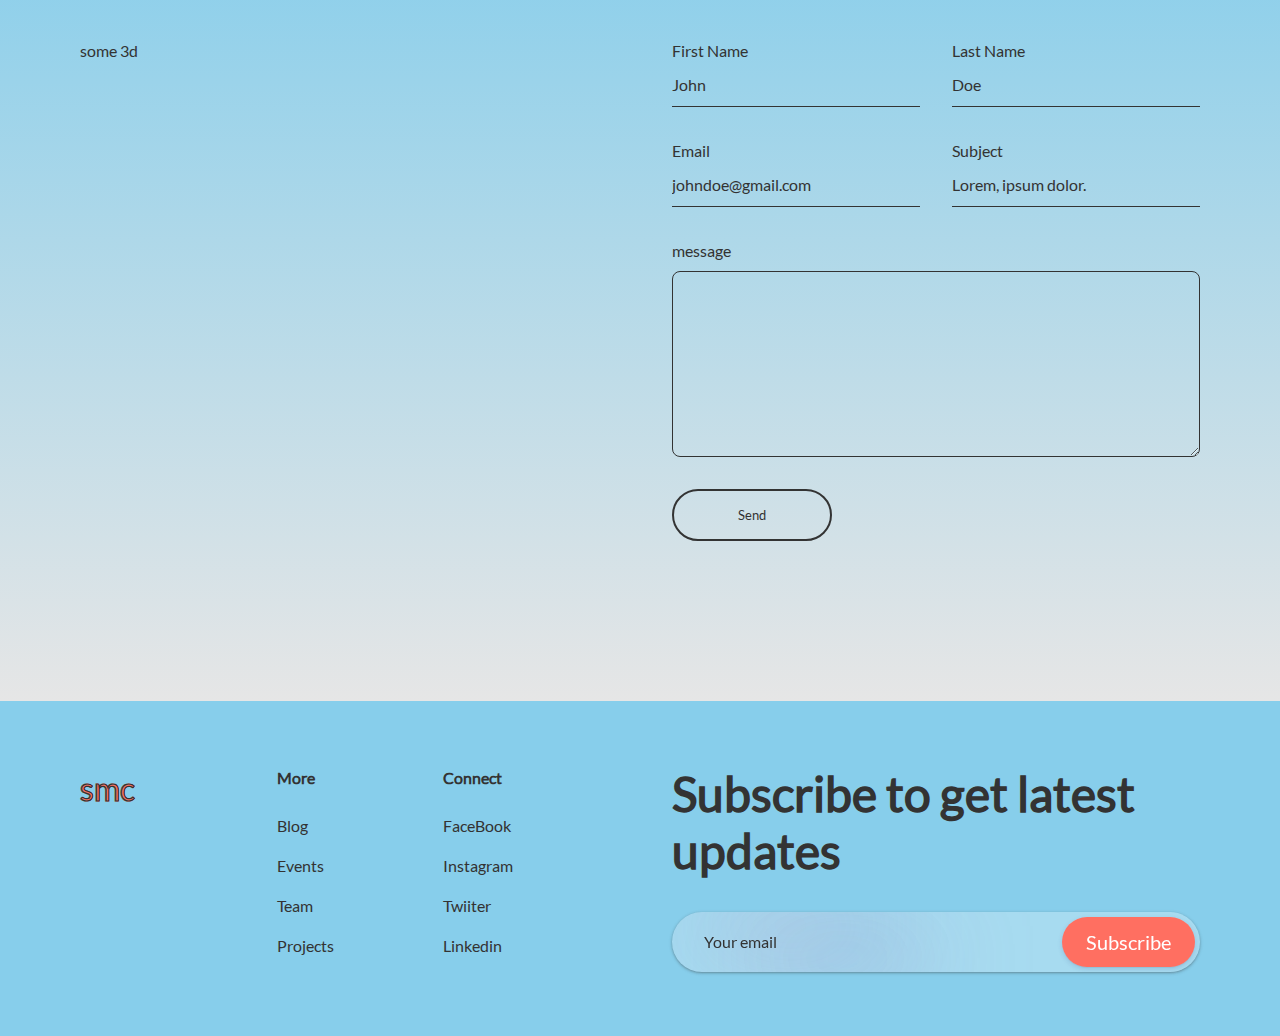
==== commit 533ac56d: "named placeholder navigation link to resources. also renamed a function in main.js" ====
--- a/about-us.html
+++ b/about-us.html
@@ -26,7 +26,7 @@
                 <ul class="glass border-full">
                     <li><a href="./">Home</a></li>
                     <li class="active"><a href="./about-us.html">About Us</a></li>
-                    <li><a href="#">link</a></li>
+                    <li><a href="#">Resources</a></li>
                     <li><a href="#">how</a></li>
                     <li><a href="#">livestreaming</a></li>
                     <li><a href="./contact-us.html">contact</a></li>
@@ -46,7 +46,7 @@
                     <ul class="glass border-full">
                         <li><a href="./">Home</a></li>
                         <li class="active"><a href="./about-us.html">About Us</a></li>
-                        <li><a href="#">link</a></li>
+                        <li><a href="#">Resources</a></li>
                         <li><a href="#">how</a></li>
                         <li><a href="#">livestreaming</a></li>
                         <li><a href="./contact-us.html">contact</a></li>
